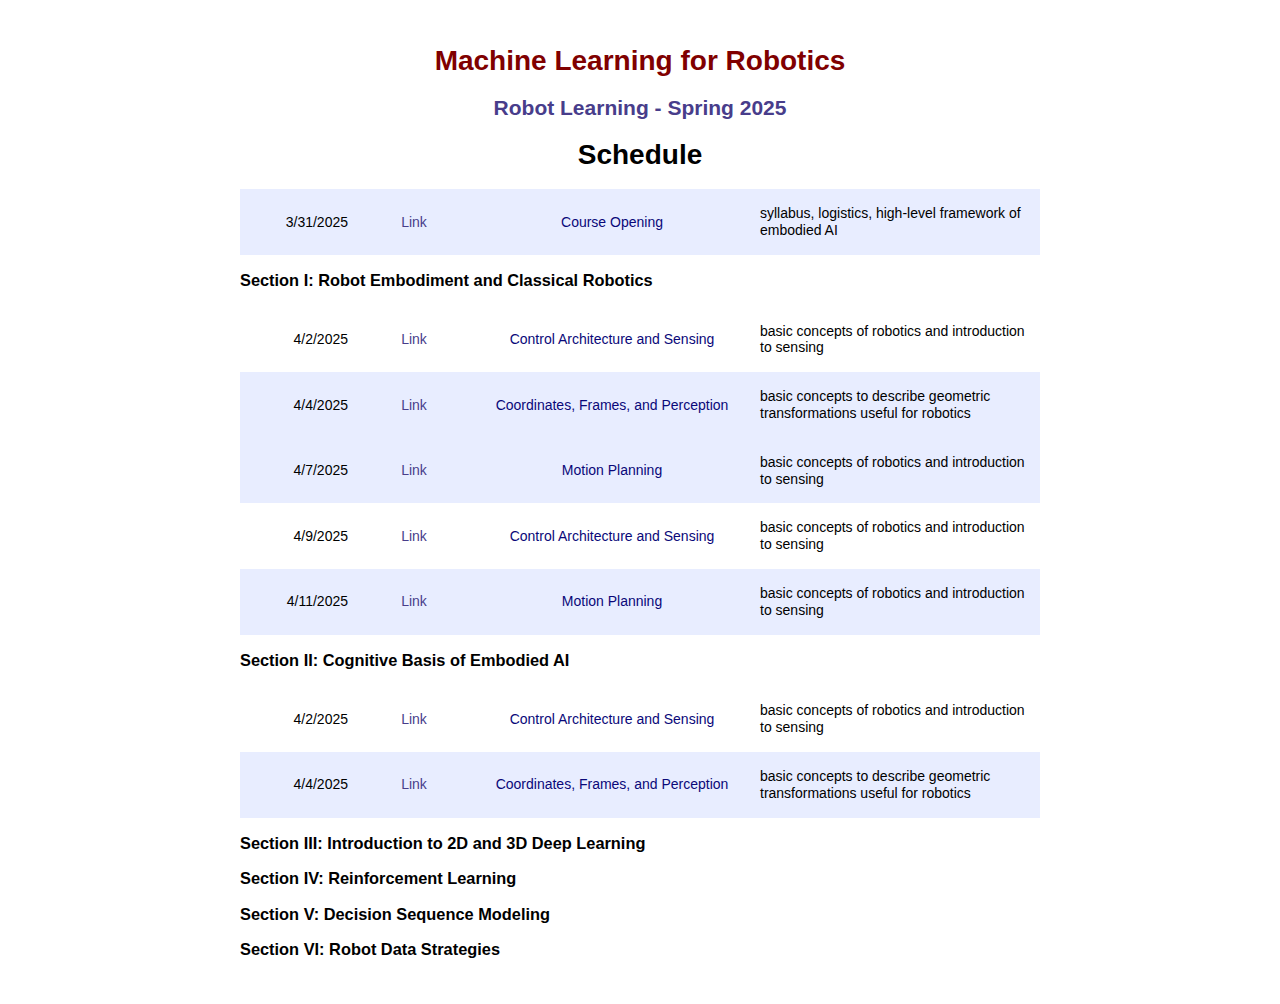
==== schedule.html @ 8a025dad "Auto commit: 2025-04-16T19:39:40.783Z" ====
<!DOCTYPE html>
<html lang="en">

<head>
    <meta charset="UTF-8">
    <title>Schedule</title>
    <meta http-equiv="Cache-Control" content="no-cache, no-store, must-revalidate" />
    <meta http-equiv="Pragma" content="no-cache" />
    <meta http-equiv="Expires" content="0" />
    <link rel="stylesheet" type="text/css" href="cs468.css">
</head>

<body>
    <h1 class="title">Machine Learning for Robotics</h1>
    <h2 class="title"><a href="index.html">Robot Learning - Spring 2025</a></h2>
    <div id="content">
        <h1 style="text-align:center">Schedule</h1>

        <div class="row odd">
            <div class="date">3/31/2025</div>
            <div class="file"><a href="https://pitch.com/v/opening-and-course-logistics-zi3zdc">Link</a></div>
            <div class="subject">Course Opening</div>
            <div class="topic">syllabus, logistics, high-level framework of embodied AI</div>
        </div>
        <h3>Section I: Robot Embodiment and Classical Robotics</h3>
        <div class="row even">
            <div class="date">4/2/2025</div>
            <div class="file"><a href="https://pitch.com/v/spa1_-control-architectures-and-sensing-foundations-4dc3jb">Link</a></div>
            <div class="subject">Control Architecture and Sensing</div>
            <div class="topic">basic concepts of robotics and introduction to sensing</div>
        </div>
        <div class="row odd">
            <div class="date">4/4/2025</div>
            <div class="file"><a href="https://pitch.com/v/spa2_-coordinates-transformations-and-perception-nkmrmy">Link</a></div>
            <div class="subject">Coordinates, Frames, and Perception</div>
            <div class="topic">basic concepts to describe geometric transformations useful for robotics</div>
        </div>
        <div class="row odd">
            <div class="date">4/7/2025</div>
            <div class="file"><a href="https://pitch.com/v/spa3-motion-planning-basics-vy3ntv">Link</a></div>
            <div class="subject">Motion Planning</div>
            <div class="topic">basic concepts of robotics and introduction to sensing</div>
        </div>
        <div class="row even">
            <div class="date">4/9/2025</div>
            <div class="file"><a href="https://pitch.com/v/spa4-motion-planning-details-trajectory-optimization-de4rbfb">Link</a></div>
            <div class="subject">Control Architecture and Sensing</div>
            <div class="topic">basic concepts of robotics and introduction to sensing</div>
        </div>
        <div class="row odd">
            <div class="date">4/11/2025</div>
            <div class="file"><a href="https://pitch.com/v/spa3-motion-planning-basics-vy3ntv">Link</a></div>
            <div class="subject">Motion Planning</div>
            <div class="topic">basic concepts of robotics and introduction to sensing</div>
        </div>
        <h3>Section II: Cognitive Basis of Embodied AI</h3>
        <div class="row even">
            <div class="date">4/2/2025</div>
            <div class="file"><a href="https://pitch.com/v/spa1_-control-architectures-and-sensing-foundations-4dc3jb">Link</a></div>
            <div class="subject">Control Architecture and Sensing</div>
            <div class="topic">basic concepts of robotics and introduction to sensing</div>
        </div>
        <div class="row odd">
            <div class="date">4/4/2025</div>
            <div class="file"><a href="https://pitch.com/v/spa2_-coordinates-transformations-and-perception-nkmrmy">Link</a></div>
            <div class="subject">Coordinates, Frames, and Perception</div>
            <div class="topic">basic concepts to describe geometric transformations useful for robotics</div>
        </div>
        <h3>Section III: Introduction to 2D and 3D Deep Learning</h3>

        <h3>Section IV: Reinforcement Learning</h3>
        <h3>Section V: Decision Sequence Modeling</h3>
        <h3>Section VI: Robot Data Strategies</h3>
    </div>
</body>

</html>
---- cs468.css ----
/*Credits: Dynamic Drive CSS Library */
/*URL: http://www.dynamicdrive.com/style/ */
body {
    font-family: "Lucida Sans Unicode", "Lucida Grande", Sans-Serif;
    font-size: 14px;
    background: #fff;
    margin: 45px;
    border-collapse: collapse;
    text-align: center;
    vertical-align: middle;
}

#content {
    width: 800px;
    text-align: left;
    margin: 0 auto;
}

a {
    color: #483D8B;
}

a:link {
    text-decoration: none;
    color: #483D8B;
}

a:visited {
    text-decoration: none;
    color: #483D8B;
}

a:active {
    text-decoration: none;
    color: #483D8B;
}

a:hover {
    text-decoration: underline;
    color: #800000;
}

.underlinemenu ul li a:hover,
.underlinemenu ul li a.selected {
    border-bottom-color: black;
}

.underlinemenu {
    font-weight: bold;
    width: 100%;
}

.underlinemenu ul {
    padding: 6px 0 7px 0;
    /*6px should equal top padding of "ul li a" below, 7px should equal bottom padding + bottom border of "ul li a" below*/
    margin: 0;
    text-align: center;
}

.underlinemenu ul li {
    display: inline;
}

.underlinemenu ul li a {
    color: #494949;
    padding: 6px 3px 4px 3px;
    /*top padding is 6px, bottom padding is 4px*/
    margin-right: 20px;
    /*spacing between each menu link*/
    text-decoration: none;
    border-bottom: 3px solid gray;
    /*bottom border is 3px*/
}

.underlinemenu ul li a:hover,
.underlinemenu ul li a.selected {
    border-bottom-color: black;
}

#hor-minimalist-a {
    font-family: "Lucida Sans Unicode", "Lucida Grande", Sans-Serif;
    font-size: 14px;
    background: #fff;
    width: 800px;
    border-collapse: collapse;
    text-align: left;
}

#hor-minimalist-a th {
    font-size: 14px;
    font-weight: normal;
    color: #039;
    padding: 10px 8px;
    border-bottom: 2px solid #6678b1;
}

#hor-minimalist-a td {
    color: #669;
    padding: 9px 8px 0px 8px;
}

.hor-zebra {
    font-size: 14px;
    text-align: left;
    width: 800px;
    border-collapse: collapse;
}

.hor-zebra th {
    font-size: 16px;
    font-weight: bold;
    padding: 10px 8px;
    background: #e8edff;
}

.hor-zebra td {
    padding: 8px;
}

.hor-zebra .odd {
    background: #e8edff;
}

.color-danger {
    color: #d9534f;
}

.title {
    text-align: center;
    color: #800000;
}

.row {
    display: flex;
    align-items: center;
    width: 100%;
    padding: 8px 0;
}

.row > div {
    padding: 8px;
    line-height: 1.2;
}

.date {
    width: 100px;
    text-align: right;
}

.file {
    width: 100px;
    text-align: center;
}

.subject {
    width: 250px;
    text-align: center;
    color: #0a0879;
    margin-left: 0.5em;
    margin-right: 0.5em;
}

.topic {
    flex: 1;
    text-align: left;
}

.row.odd {
    background: #e8edff;
}
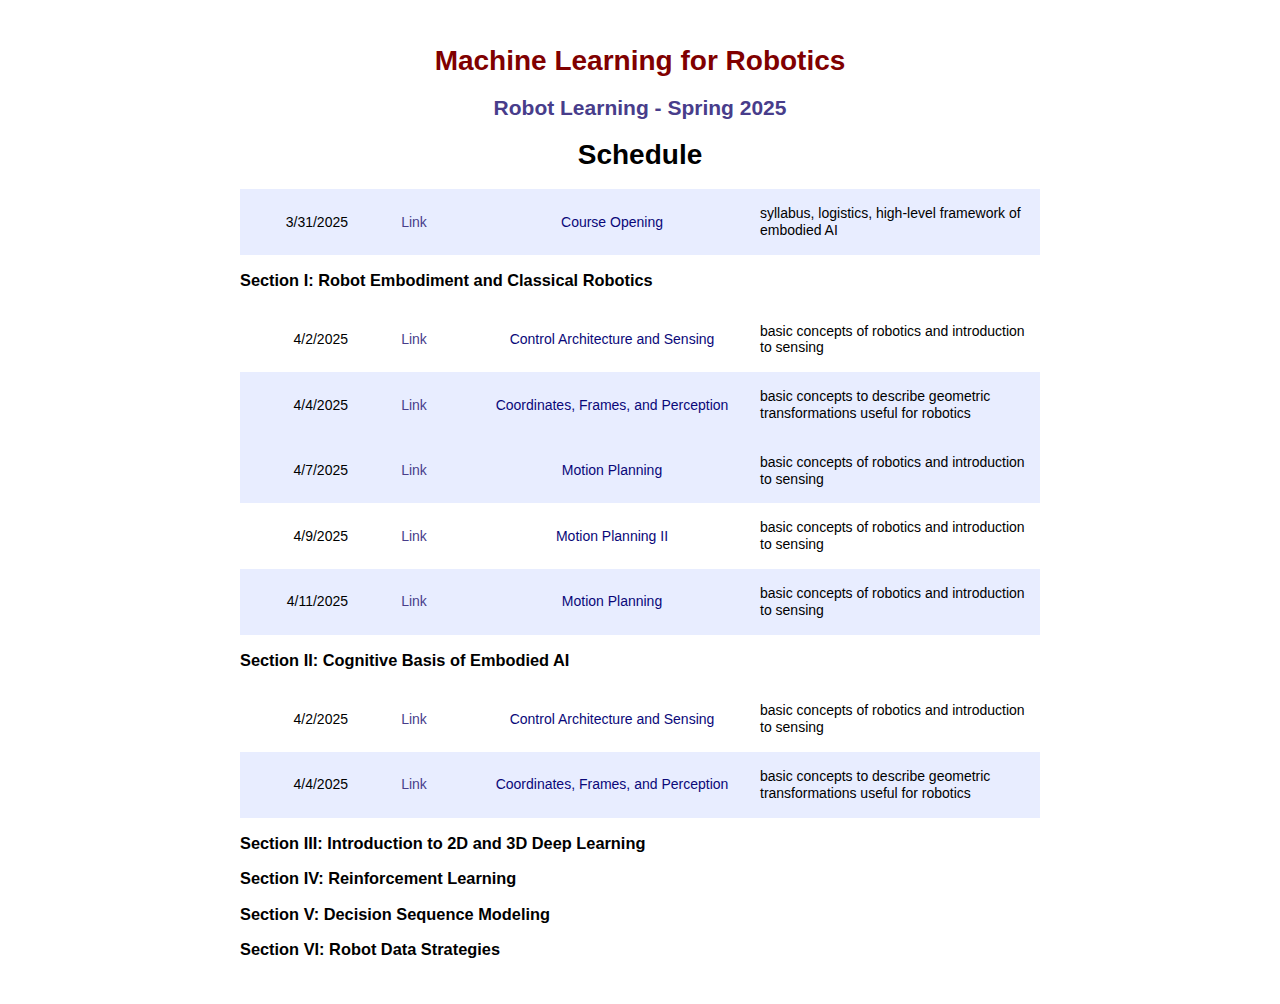
==== commit 4126cb10: "Auto commit: 2025-04-16T19:40:13.964Z" ====
--- a/schedule.html
+++ b/schedule.html
@@ -44,7 +44,7 @@
         <div class="row even">
             <div class="date">4/9/2025</div>
             <div class="file"><a href="https://pitch.com/v/spa4-motion-planning-details-trajectory-optimization-de4rbfb">Link</a></div>
-            <div class="subject">Control Architecture and Sensing</div>
+            <div class="subject">Motion Planning II</div>
             <div class="topic">basic concepts of robotics and introduction to sensing</div>
         </div>
         <div class="row odd">
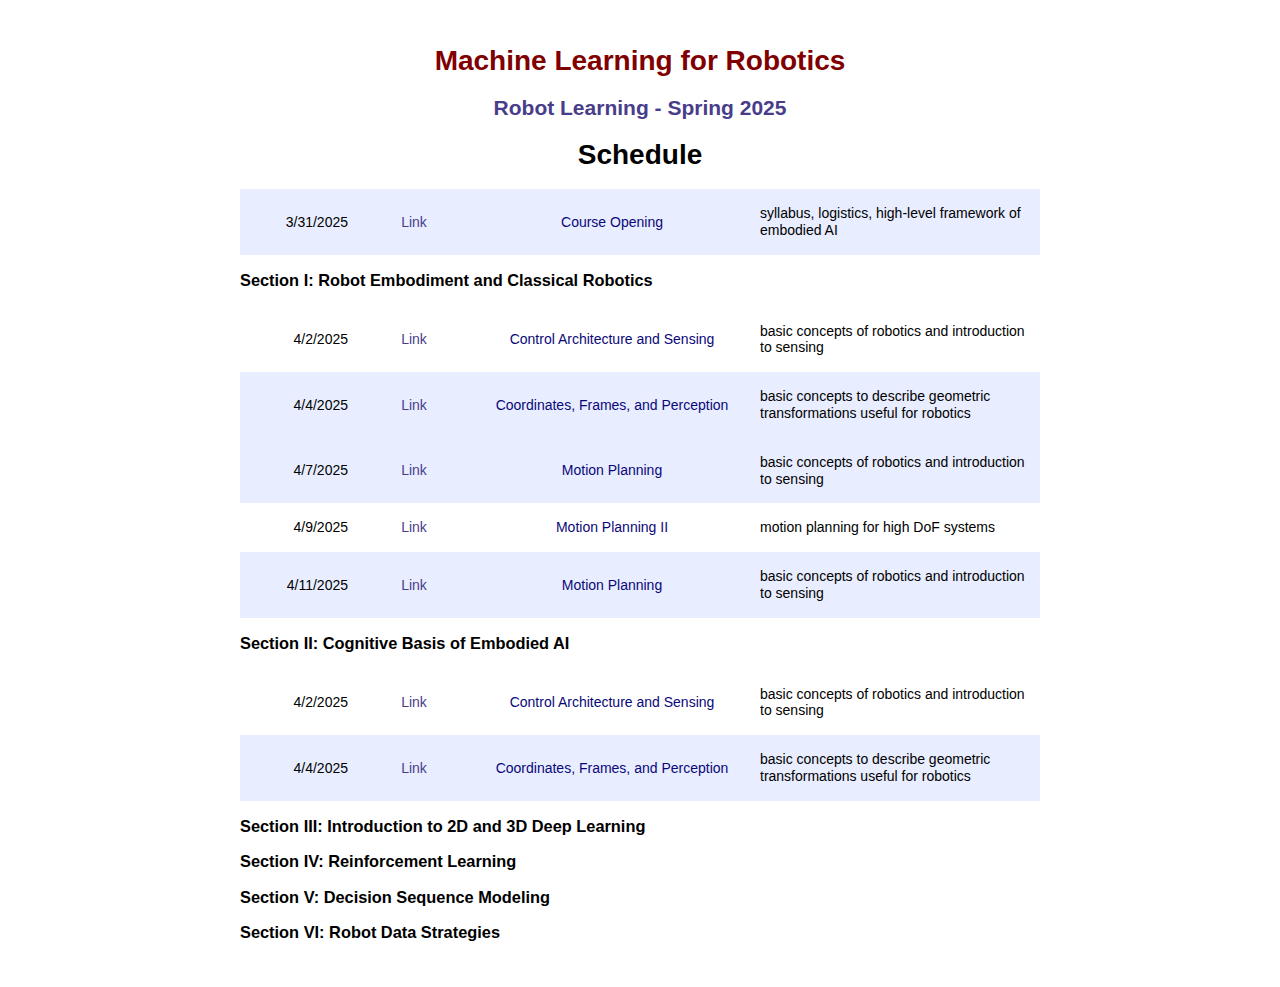
==== commit ead36c5f: "Auto commit: 2025-04-16T19:49:04.816Z" ====
--- a/schedule.html
+++ b/schedule.html
@@ -45,7 +45,7 @@
             <div class="date">4/9/2025</div>
             <div class="file"><a href="https://pitch.com/v/spa4-motion-planning-details-trajectory-optimization-de4rbfb">Link</a></div>
             <div class="subject">Motion Planning II</div>
-            <div class="topic">basic concepts of robotics and introduction to sensing</div>
+            <div class="topic">motion planning for high DoF systems</div>
         </div>
         <div class="row odd">
             <div class="date">4/11/2025</div>
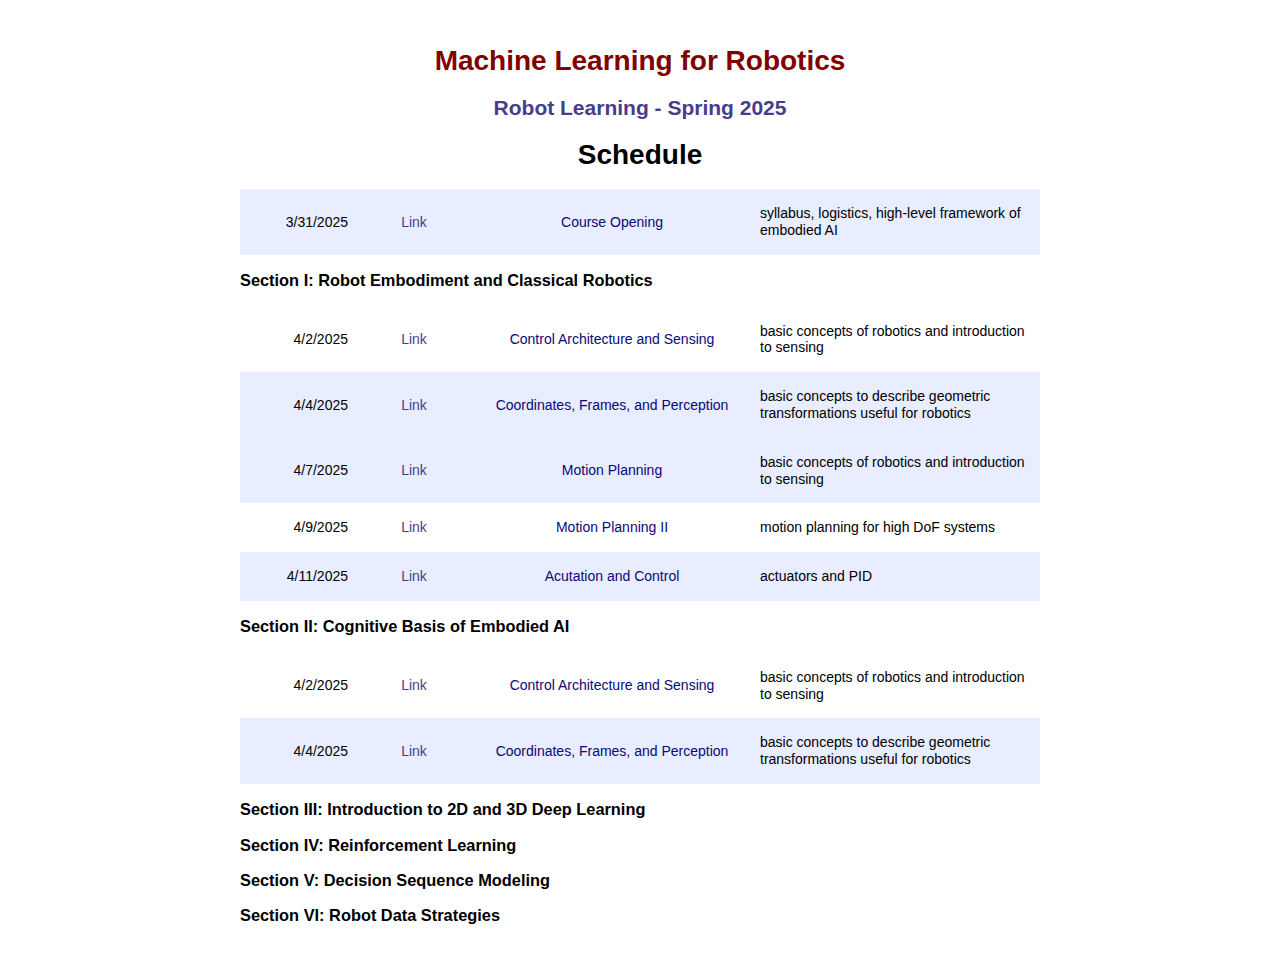
==== commit b4f3ca73: "Auto commit: 2025-04-16T19:50:01.521Z" ====
--- a/schedule.html
+++ b/schedule.html
@@ -49,9 +49,9 @@
         </div>
         <div class="row odd">
             <div class="date">4/11/2025</div>
-            <div class="file"><a href="https://pitch.com/v/spa3-motion-planning-basics-vy3ntv">Link</a></div>
-            <div class="subject">Motion Planning</div>
-            <div class="topic">basic concepts of robotics and introduction to sensing</div>
+            <div class="file"><a href="https://pitch.com/v/spa5-from-plan-to-action-actuation-and-control-2ur8uf">Link</a></div>
+            <div class="subject">Acutation and Control</div>
+            <div class="topic">actuators and PID</div>
         </div>
         <h3>Section II: Cognitive Basis of Embodied AI</h3>
         <div class="row even">
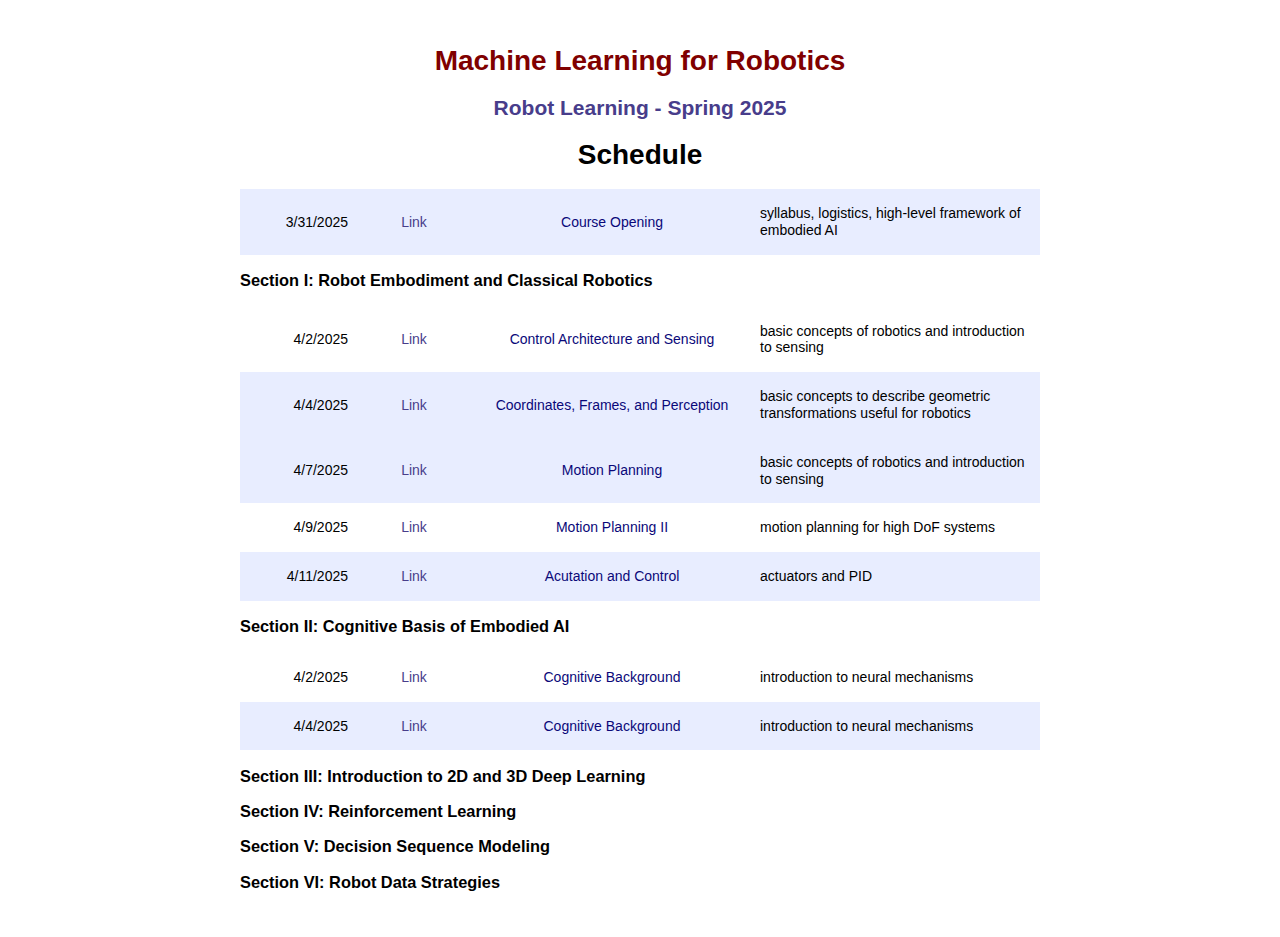
==== commit 8caa43a1: "Auto commit: 2025-04-16T19:53:28.063Z" ====
--- a/schedule.html
+++ b/schedule.html
@@ -56,15 +56,15 @@
         <h3>Section II: Cognitive Basis of Embodied AI</h3>
         <div class="row even">
             <div class="date">4/2/2025</div>
-            <div class="file"><a href="https://pitch.com/v/spa1_-control-architectures-and-sensing-foundations-4dc3jb">Link</a></div>
-            <div class="subject">Control Architecture and Sensing</div>
-            <div class="topic">basic concepts of robotics and introduction to sensing</div>
+            <div class="file"><a href="https://pitch.com/v/trans-2-neural-policy-learning-i-zmq439">Link</a></div>
+            <div class="subject">Cognitive Background</div>
+            <div class="topic">introduction to neural mechanisms</div>
         </div>
         <div class="row odd">
             <div class="date">4/4/2025</div>
-            <div class="file"><a href="https://pitch.com/v/spa2_-coordinates-transformations-and-perception-nkmrmy">Link</a></div>
-            <div class="subject">Coordinates, Frames, and Perception</div>
-            <div class="topic">basic concepts to describe geometric transformations useful for robotics</div>
+            <div class="file"><a href="https://pitch.com/v/trans-3-neural-policy-learning-ii-ycpj4a">Link</a></div>
+            <div class="subject">Cognitive Background</div>
+            <div class="topic">introduction to neural mechanisms</div>
         </div>
         <h3>Section III: Introduction to 2D and 3D Deep Learning</h3>
 
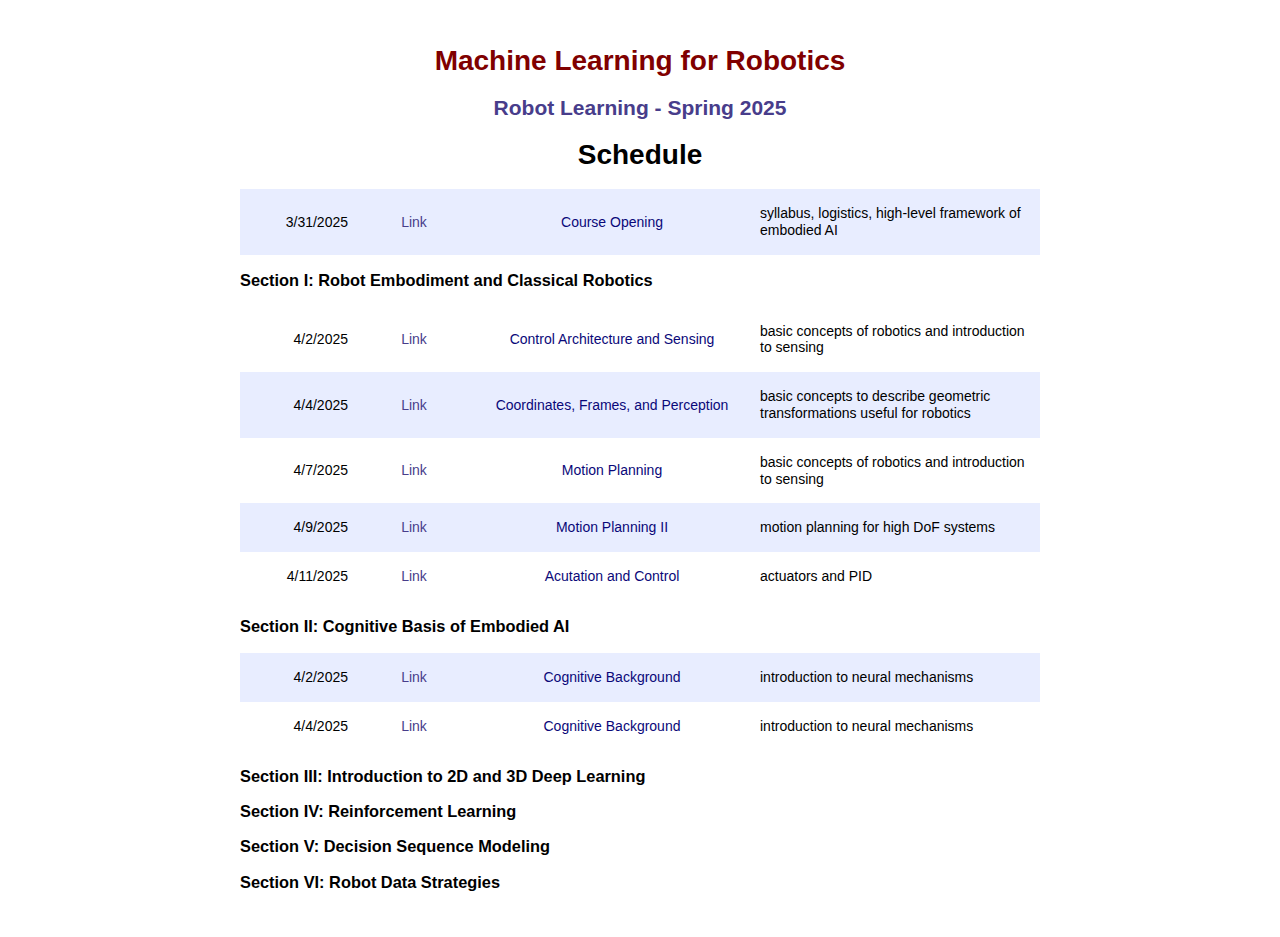
==== commit 3dcddf4e: "Auto commit: 2025-04-16T19:53:55.326Z" ====
--- a/schedule.html
+++ b/schedule.html
@@ -35,32 +35,32 @@
             <div class="subject">Coordinates, Frames, and Perception</div>
             <div class="topic">basic concepts to describe geometric transformations useful for robotics</div>
         </div>
-        <div class="row odd">
+        <div class="row even">
             <div class="date">4/7/2025</div>
             <div class="file"><a href="https://pitch.com/v/spa3-motion-planning-basics-vy3ntv">Link</a></div>
             <div class="subject">Motion Planning</div>
             <div class="topic">basic concepts of robotics and introduction to sensing</div>
         </div>
-        <div class="row even">
+        <div class="row odd">
             <div class="date">4/9/2025</div>
             <div class="file"><a href="https://pitch.com/v/spa4-motion-planning-details-trajectory-optimization-de4rbfb">Link</a></div>
             <div class="subject">Motion Planning II</div>
             <div class="topic">motion planning for high DoF systems</div>
         </div>
-        <div class="row odd">
+        <div class="row even">
             <div class="date">4/11/2025</div>
             <div class="file"><a href="https://pitch.com/v/spa5-from-plan-to-action-actuation-and-control-2ur8uf">Link</a></div>
             <div class="subject">Acutation and Control</div>
             <div class="topic">actuators and PID</div>
         </div>
         <h3>Section II: Cognitive Basis of Embodied AI</h3>
-        <div class="row even">
+        <div class="row odd">
             <div class="date">4/2/2025</div>
             <div class="file"><a href="https://pitch.com/v/trans-2-neural-policy-learning-i-zmq439">Link</a></div>
             <div class="subject">Cognitive Background</div>
             <div class="topic">introduction to neural mechanisms</div>
         </div>
-        <div class="row odd">
+        <div class="row even">
             <div class="date">4/4/2025</div>
             <div class="file"><a href="https://pitch.com/v/trans-3-neural-policy-learning-ii-ycpj4a">Link</a></div>
             <div class="subject">Cognitive Background</div>
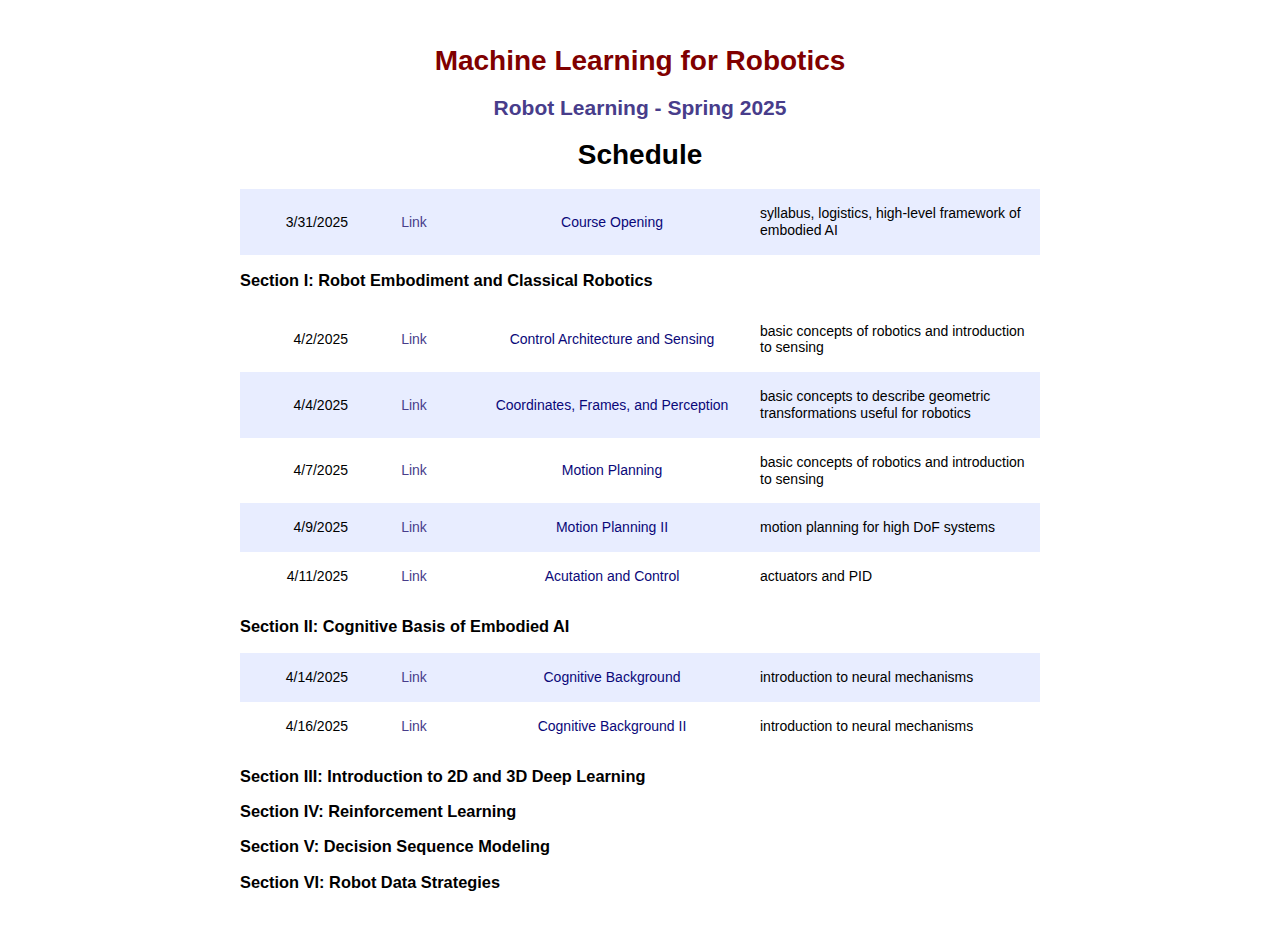
==== commit a1f65855: "Auto commit: 2025-04-16T19:55:00.061Z" ====
--- a/schedule.html
+++ b/schedule.html
@@ -55,15 +55,15 @@
         </div>
         <h3>Section II: Cognitive Basis of Embodied AI</h3>
         <div class="row odd">
-            <div class="date">4/2/2025</div>
+            <div class="date">4/14/2025</div>
             <div class="file"><a href="https://pitch.com/v/trans-2-neural-policy-learning-i-zmq439">Link</a></div>
             <div class="subject">Cognitive Background</div>
             <div class="topic">introduction to neural mechanisms</div>
         </div>
         <div class="row even">
-            <div class="date">4/4/2025</div>
+            <div class="date">4/16/2025</div>
             <div class="file"><a href="https://pitch.com/v/trans-3-neural-policy-learning-ii-ycpj4a">Link</a></div>
-            <div class="subject">Cognitive Background</div>
+            <div class="subject">Cognitive Background II</div>
             <div class="topic">introduction to neural mechanisms</div>
         </div>
         <h3>Section III: Introduction to 2D and 3D Deep Learning</h3>
